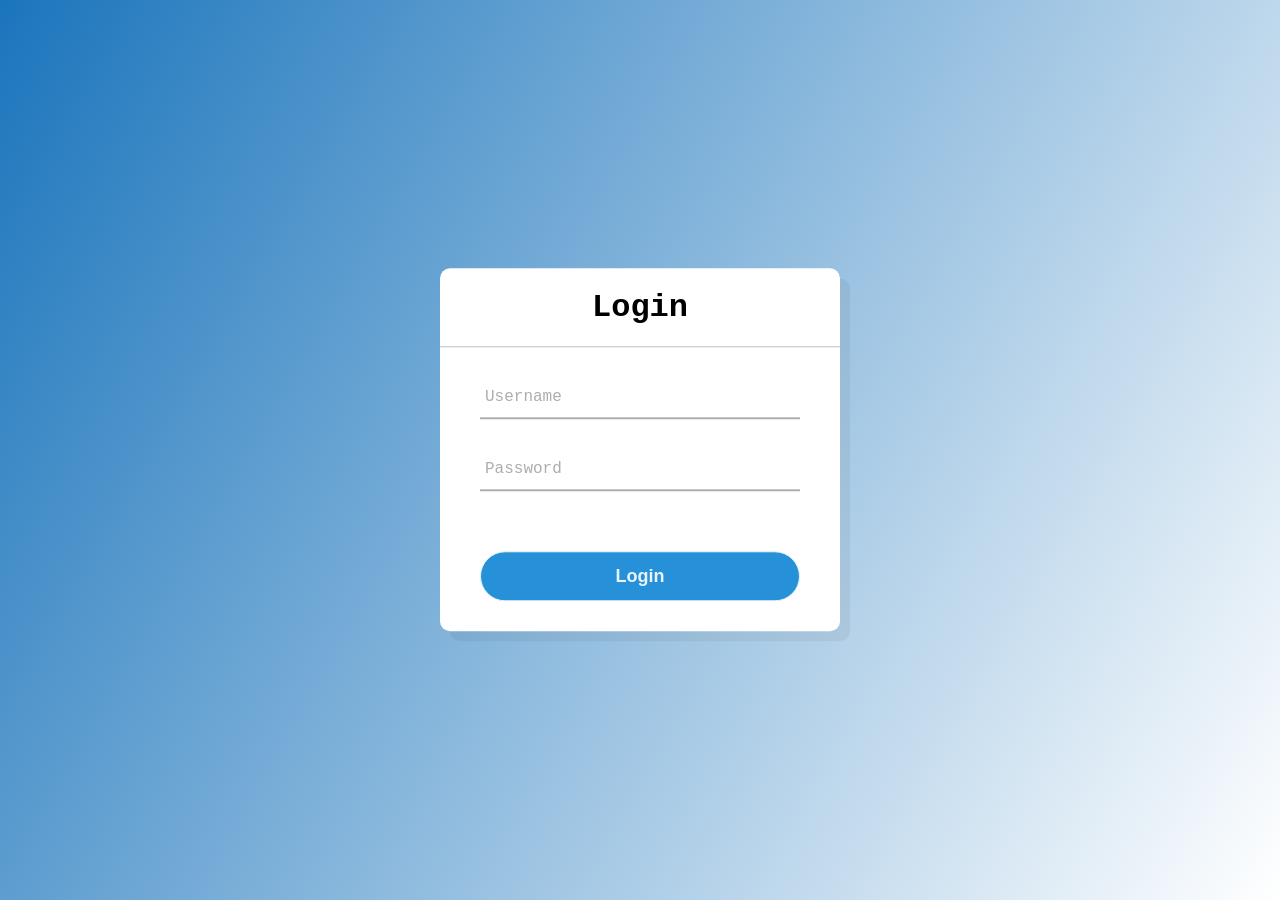
==== ImageManagement-PureHTML/src/main/webapp/index.html @ c653d213 "Login page" ====
<!DOCTYPE html>
<html>

<head>
	<meta charset="ISO-8859-1">
	<title>Login - Image Management</title>
	<link rel="stylesheet" href="css/login.css">
</head>

<body>
	<div class="center">
		
		<h1>Login</h1>
		
		<form action="CheckLogin" method="POST">
			<div class="text">
				<input type="text" name="username" required>
				<span></span>
				<label>Username</label> 
			</div>
			<div class="text">
				<input type="password" name="password" required>
				<span></span>
				<label>Password</label>
			</div>
			
			<input type="submit" value="Login">
			
		</form>
		
	</div>
</body>
</html>
---- ImageManagement-PureHTML/src/main/webapp/css/login.css ----
body{
	margin: 0;
	padding: 0;
	background: linear-gradient(120deg,#1B75BC,white);
	height: 100vh;
	overflow: hidden;
	font-family: 'Courier New', monospace;
}

.center{
	position: absolute;
	top: 50%;
	left: 50%;
	transform: translate(-50%, -50%);
	width: 400px;
	background: white;
	border-radius: 10px;
	box-shadow: 10px 10px rgba(0,0,0,0.05);
}

.center h1{
	text-align: center;
	padding: 0 0 20px 0;
	border-bottom: 1px solid silver;
}

.center form{
	padding: 0 40px;
	box-sizing: border-box;
}

form .text{
	position: relative;
	border-bottom: 2px solid #adadad;
	margin: 30px 0;
}

.text input{
  	width: 100%;
  	padding: 0 5px;
	height: 40px;
	font-size: 16px;
	border: none;
	background: none;
 	outline: none;
}

.text label{
	position: absolute;
	top: 50%;
	left: 5px;
	color: #adadad;
	transform: translateY(-50%);
	font-size: 16px;
	pointer-events: none;
	transition: .5s;
}

.text span::before{
	content: '';
	position: absolute;
	top: 40px;
	left: 0;
	width: 0%;
	height: 2px;
	background: #2691d9;
	transition: .5s;
}

.text input:focus ~ label,
.text input:valid ~ label{
	top: -5px;
	color: #2691d9;
}

.text input:focus ~ span::before,
.text input:valid ~ span::before{
	width: 100%;
}

input[type="submit"]{
	margin: 30px 0;
	width: 100%;
	height: 50px;
	border: 1px solid;
  	background: #2691d9;
 	border-radius: 25px;
	font-size: 18px;
	color: #e9f4fb;
	font-weight: 700;
	cursor: pointer;
	outline: none;
}

input[type="submit"]:hover{
	box-shadow: 0 10px 16px 0 rgba(0,0,0,0.24);
	transition: 1s;
}
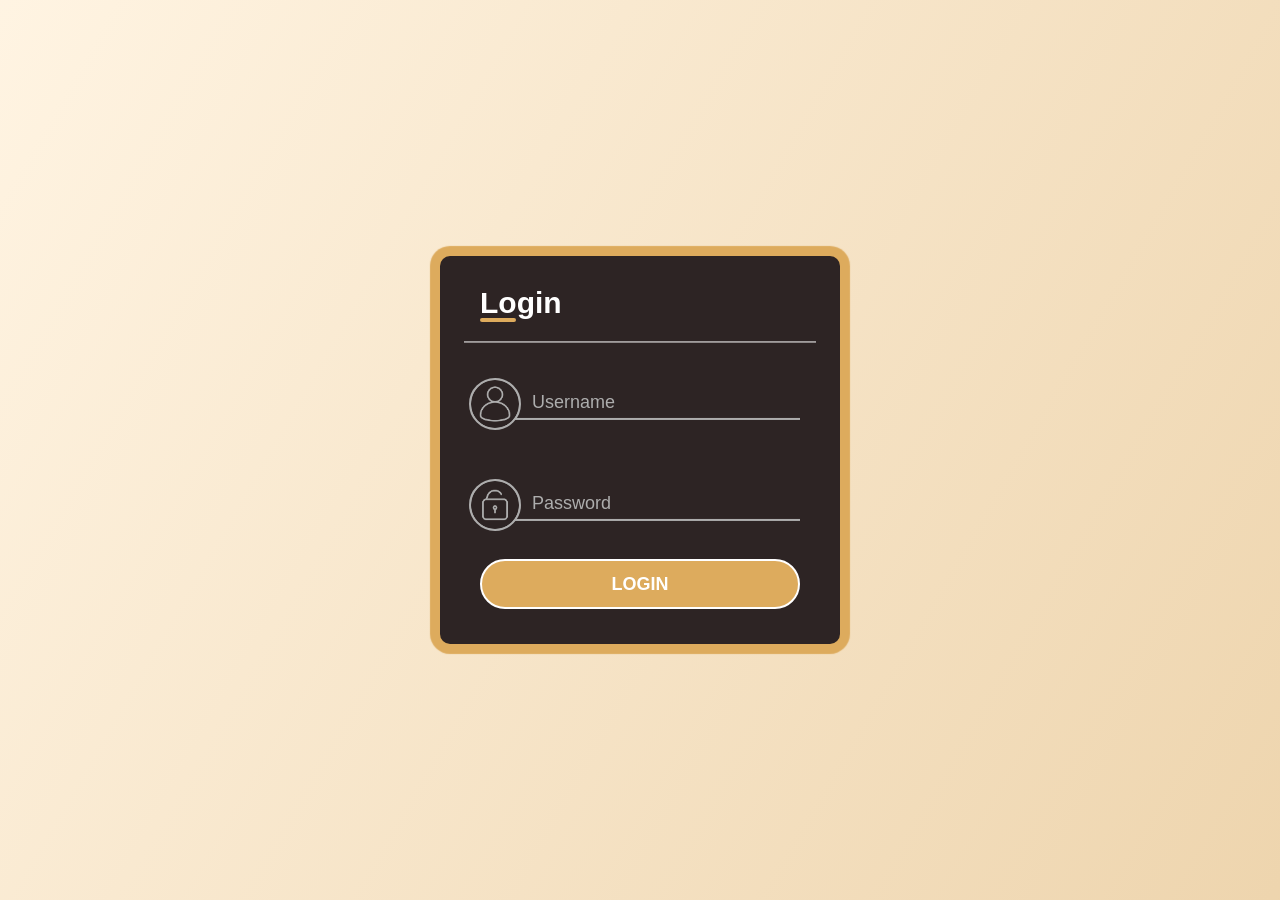
==== commit 522dc5d0: "Create category" ====
--- a/ImageManagement-PureHTML/src/main/webapp/index.html
+++ b/ImageManagement-PureHTML/src/main/webapp/index.html
@@ -4,7 +4,8 @@
 <head>
 	<meta charset="ISO-8859-1">
 	<title>Login - Image Management</title>
-	<link rel="stylesheet" href="css/login.css">
+	<link rel="stylesheet" href="css/login_dark.css" >
+	<link rel="icon" type="image/x-icon" href="images/favicon.ico">
 </head>
 
 <body>
@@ -12,19 +13,28 @@
 		
 		<h1>Login</h1>
 		
+		<div class="divider"></div>
+		
 		<form action="CheckLogin" method="POST">
 			<div class="text">
-				<input type="text" name="username" required>
-				<span></span>
-				<label>Username</label> 
+				<div class="user">
+					<input type="text" name="username" required>
+					<img src="images/user.png"/>
+					<span></span>
+					<label>Username</label>
+				</div> 
 			</div>
+			<div class="fieldDivider"></div>
 			<div class="text">
-				<input type="password" name="password" required>
-				<span></span>
-				<label>Password</label>
+				<div class="password">
+					<input type="password" name="password" required>
+					<img src="images/password.png"/>
+					<span></span>
+					<label>Password</label>
+				</div> 
 			</div>
 			
-			<input type="submit" value="Login">
+			<input type="submit" value="LOGIN">
 			
 		</form>
 		
--- a/ImageManagement-PureHTML/src/main/webapp/css/login_dark.css
+++ b/ImageManagement-PureHTML/src/main/webapp/css/login_dark.css
@@ -0,0 +1,164 @@
+body{
+	margin: 0;
+	padding: 0;
+	background: linear-gradient(120deg,rgb(255 233 198 / 50%),rgba(221,171,93,0.5));
+	/*background-color: rgba(45,36,36,0.8);*/
+	height: 100vh;
+	overflow: hidden;
+	font-family: "Poppins", sans-serif;
+}
+
+.center{
+	position: absolute;
+	top: 50%;
+	left: 50%;
+	transform: translate(-50%, -50%);
+	width: 400px;
+	background: #2D2424;
+	border-radius: 10px;
+	box-shadow: 0px 0px 1px 10px #DDAB5D;
+}
+
+.center h1{
+	text-align: left;
+	margin-left: 40px;
+	margin-top: 30px;
+	font-size: 30px;
+	font-weight: 600;
+	color: white;
+	padding: 0 0 2px 0;
+}
+
+.center h1::before{
+	content: "";
+	position: absolute;
+	width: 36px;
+	height: 4px;
+	top: 62px;
+	border-radius: 10px;
+	background-color: #DDAB5D;
+	
+}
+
+.divider{
+	width: 88%;
+	position: relative;
+	margin-bottom: 40px;
+	background-color: white;
+	height: 1px;
+	left: 50%;
+	transform: translate(-50%, -50%);
+}
+
+.center form{
+	padding: 0 40px;
+	box-sizing: border-box;
+}
+
+.fieldDivider{
+	position: relative;
+	height: 1px;
+	left: 50%;
+	transform: translate(-50%, -50%);
+}
+
+form .text{
+	position: relative;
+	margin: 30px 0;
+}
+
+.text input{
+  	width: 80%;
+  	padding: 0 55px;
+	height: 40px;
+	font-size: 18px;
+	color: white;
+	border: none;
+	background: none;
+ 	outline: none;
+}
+
+.text label{
+	position: absolute;
+	top: 50%;
+	left: 52px;
+	color: #adadad;
+	transform: translateY(-50%);
+	font-size: 18px;
+	pointer-events: none;
+	transition: .5s;
+}
+
+.text span::before{
+	content: '';
+	position: absolute;
+	top: 35px;
+	left: 0;
+	width: 100%;
+	height: 2px;
+	background: #ADADAD;
+	transition: .5s;
+	z-index:1;
+}
+
+.text input:focus ~ label,
+.text input:valid ~ label{
+	top: -5px;
+	color: #DDAB5D;
+}
+
+.text input:focus ~ span::before,
+.text input:valid ~ span::before{
+	background: #DDAB5D;
+}
+
+.user img{
+	width: 15%;
+	position: absolute;
+	left: -11px;
+	top: -5px;
+	background-color: #adadad;
+	border-radius: 50%;
+	border: 2px solid;
+	color: #adadad;
+	z-index:2;
+}
+
+.password img{
+	width: 15%;
+	position: absolute;
+	left: -11px;
+	top: -5px;
+	background-color: #adadad;
+	border-radius: 50%;
+	border: 2px solid;
+	color: #adadad;
+	z-index:2;
+}
+
+.text input:focus ~ img,
+.text input:valid ~ img{
+	color: #DDAB5D;
+	background-color: #DDAB5D;
+}
+
+input[type="submit"]{
+	margin: 20px 0;
+	transform: translateY(-15px);
+	width: 100%;
+	height: 50px;
+	border: 2px solid;
+  	background: #DDAB5D;
+ 	border-radius: 25px;
+	font-size: 18px;
+	color: white;
+	font-weight: 700;
+	cursor: pointer;
+	outline: none;
+	transition: 0.5s;
+}
+
+input[type="submit"]:hover{
+	box-shadow: 0px 0px 8px 5px #DDAB5D;
+	transition: 0.5s;
+}
